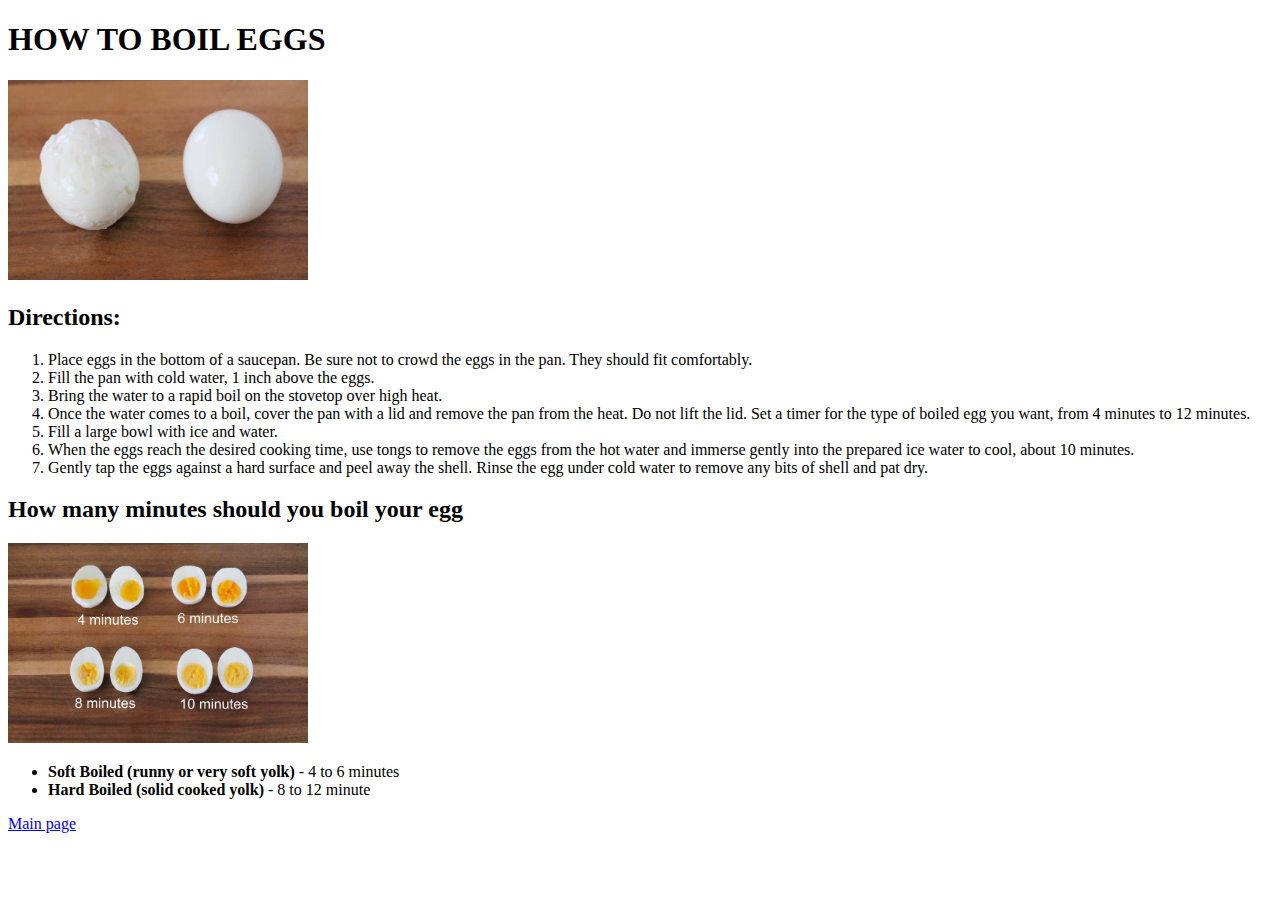
==== recipes/boiledEgg.html @ bddfb2a9 "Html only version" ====
<!DOCTYPE html>

<html lang="en">
<head>
    <meta charset="UTF-8">
    <title>Boiled Egg</title>
</head>

<body>
    <h1>HOW TO BOIL EGGS</h1>
    <img src="../image/egg.jpg" alt="EGG" style="width: 300px;">
    <h2>Directions:</h2>
    <ol>
        <li> Place eggs in the bottom of a saucepan. Be sure not to crowd the eggs in the pan. They should fit comfortably.</li>
        <li>Fill the pan with cold water, 1 inch above the eggs.</li>
        <li> Bring the water to a rapid boil on the stovetop over high heat.</li>
        <li>Once the water comes to a boil, cover the pan with a lid and remove the pan from the heat. Do not lift the lid. Set a timer for the type of boiled egg you want, from 4 minutes to 12 minutes.</li>
        <li>Fill a large bowl with ice and water.</li>
        <li>When the eggs reach the desired cooking time, use tongs to remove the eggs from the hot water and immerse gently into the prepared ice water to cool, about 10 minutes.</li>
        <li> Gently tap the eggs against a hard surface and peel away the shell. Rinse the egg under cold water to remove any bits of shell and pat dry.</li>
    </ol>
    <h2>How many minutes should you boil your egg</h2>
    <img src="../image/eggtime.jpg" alt="EGG TIME" style="width: 300px;">
    <ul>
        <li><b>Soft Boiled (runny or very soft yolk)</b> - 4 to 6 minutes</li>
        <li><b>Hard Boiled (solid cooked yolk)</b> - 8 to 12 minute</li>
    </ul>
    <a href="../index.html">Main page</a>
</body>
</html>
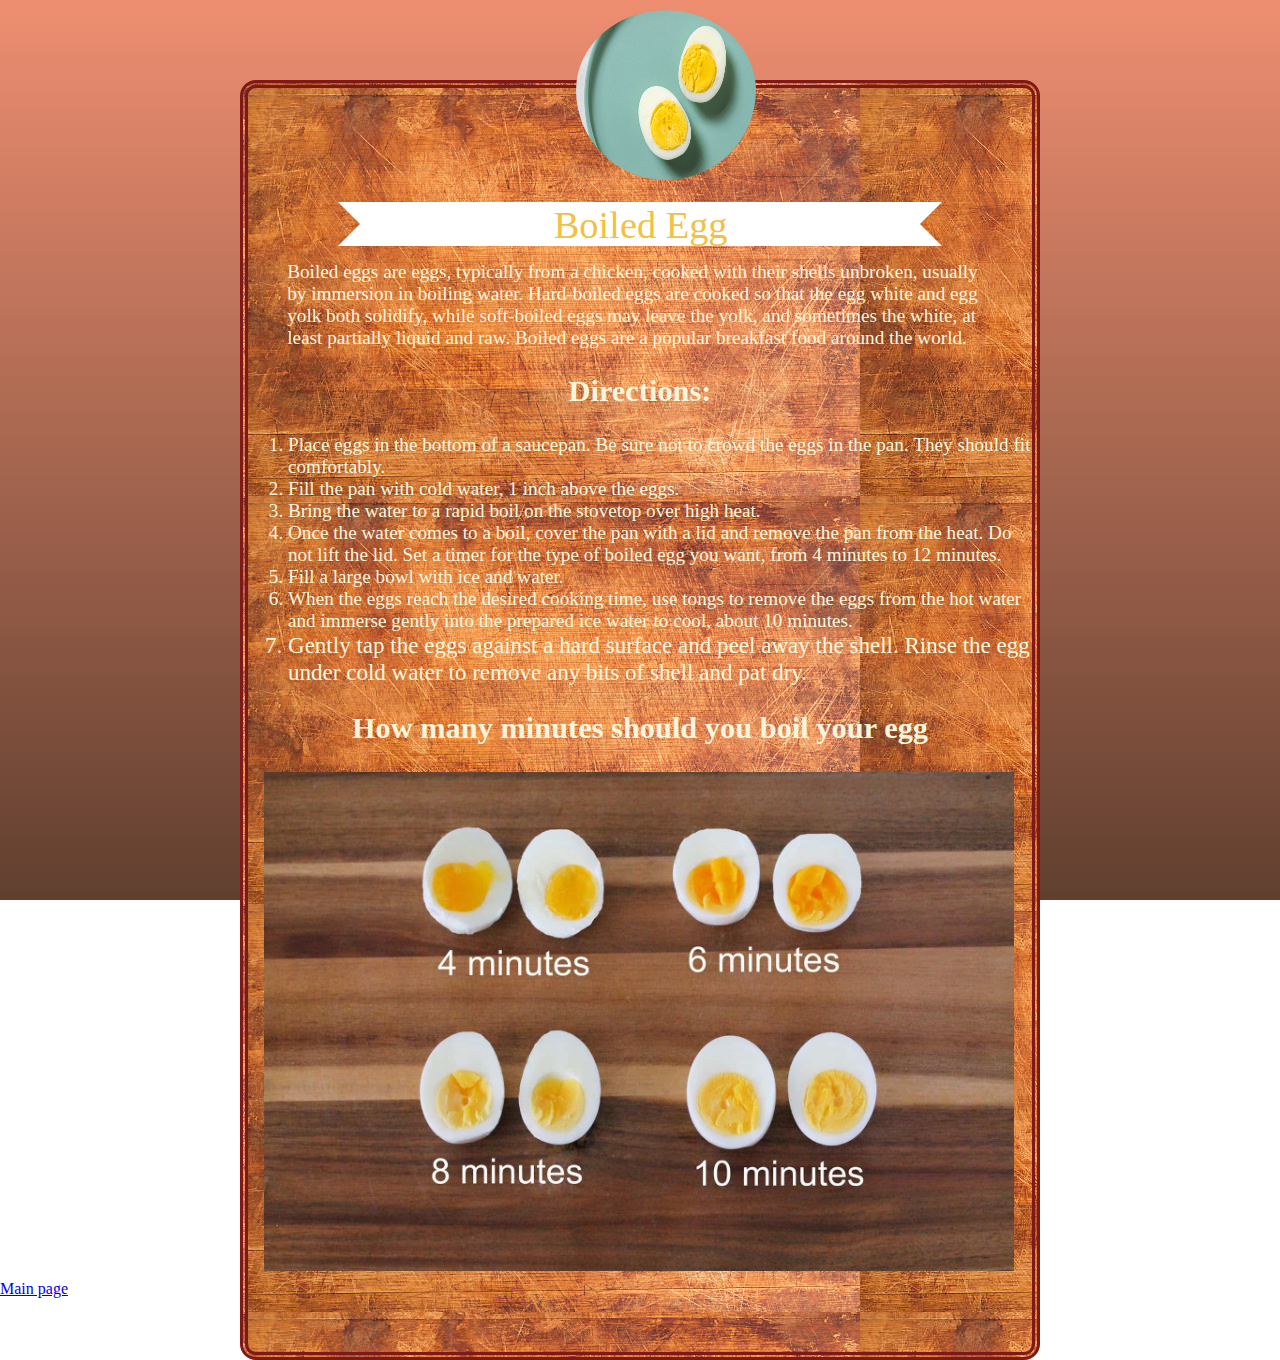
==== commit d81e2c3f: "ADDS CSS Style" ====
--- a/recipes/boiledEgg.html
+++ b/recipes/boiledEgg.html
@@ -4,27 +4,31 @@
 <head>
     <meta charset="UTF-8">
     <title>Boiled Egg</title>
+    <link href="../style.css" rel="stylesheet">
 </head>
 
 <body>
-    <h1>HOW TO BOIL EGGS</h1>
-    <img src="../image/egg.jpg" alt="EGG" style="width: 300px;">
-    <h2>Directions:</h2>
-    <ol>
-        <li> Place eggs in the bottom of a saucepan. Be sure not to crowd the eggs in the pan. They should fit comfortably.</li>
+    <img src="../image/boiledegg.jpeg" alt="EGG" style="width: 300px;" class="eggPic">
+    <div class="container eggCon">
+        <div class="underEgg"></div>
+    <h1 class="eggTitle">Boiled Egg</h1>
+    <p class="descEgg">Boiled eggs are eggs, typically from a chicken, cooked with their shells unbroken, 
+        usually by immersion in boiling water. Hard-boiled eggs are cooked so that the egg white and egg 
+        yolk both solidify, while soft-boiled eggs may leave the yolk, and sometimes the white, at least 
+        partially liquid and raw. Boiled eggs are a popular breakfast food around the world. </p>
+    <h2 class="directions">Directions:</h2>
+    <ol class="procedure">
+        <li>Place eggs in the bottom of a saucepan. Be sure not to crowd the eggs in the pan. They should fit comfortably.</li>
         <li>Fill the pan with cold water, 1 inch above the eggs.</li>
         <li> Bring the water to a rapid boil on the stovetop over high heat.</li>
         <li>Once the water comes to a boil, cover the pan with a lid and remove the pan from the heat. Do not lift the lid. Set a timer for the type of boiled egg you want, from 4 minutes to 12 minutes.</li>
         <li>Fill a large bowl with ice and water.</li>
         <li>When the eggs reach the desired cooking time, use tongs to remove the eggs from the hot water and immerse gently into the prepared ice water to cool, about 10 minutes.</li>
-        <li> Gently tap the eggs against a hard surface and peel away the shell. Rinse the egg under cold water to remove any bits of shell and pat dry.</li>
+        <li class="procedure"> Gently tap the eggs against a hard surface and peel away the shell. Rinse the egg under cold water to remove any bits of shell and pat dry.</li>
     </ol>
-    <h2>How many minutes should you boil your egg</h2>
-    <img src="../image/eggtime.jpg" alt="EGG TIME" style="width: 300px;">
-    <ul>
-        <li><b>Soft Boiled (runny or very soft yolk)</b> - 4 to 6 minutes</li>
-        <li><b>Hard Boiled (solid cooked yolk)</b> - 8 to 12 minute</li>
-    </ul>
+    <h2 class="directions">How many minutes should you boil your egg</h2>
+    <a href="https://www.youtube.com/watch?v=KFoXxLF6G5U"><img src="../image/eggtime.jpg" alt="EGG TIME" style="width: 750px; padding-left: 1em; padding-right: 0.4em;" class="timeEgg"></a>
+</div>
     <a href="../index.html">Main page</a>
 </body>
 </html>--- a/style.css
+++ b/style.css
@@ -0,0 +1,210 @@
+html   {
+    height: 100%;
+    margin: 0;
+}
+
+body   {
+    margin: 0;
+    background: linear-gradient(180deg, rgb(238, 142, 113), rgb(97, 63, 47)) fixed;
+    height: 100%;
+}
+
+.container{
+    color: wheat;
+    box-sizing: border-box;
+    position: relative;
+    margin: auto;
+    top: 5em;
+    width: 50em;
+    height: 80em;
+    border: 0.5em double rgb(129, 24, 24);
+    border-radius: 1em;
+    background:rgb(150, 36, 36);
+}
+
+.container.eggCon{
+    background: url(./image/board.jpg);
+    color: beige;
+}
+
+.krabbyImg{
+    position: absolute;
+    width:  13em;
+    text-align: center;
+    padding-top: .8%;
+    padding-left: 44%;
+    z-index: 2;
+}
+
+.krabbyImg:hover{
+    width: 13.5em;
+}
+
+.krabbyPatty{
+    position: absolute;
+    left: 37%;
+    width: 11em;
+    margin-top: 1.5em;
+    font-size: 2.4em;
+    color: rgb(241, 193, 70);
+    font-weight: normal;
+}
+
+.under{
+    width: 35em;
+    position: absolute;
+    transform: translateX(-50%);
+    top: 4.7%;
+    left: 50%;
+    border-top: 1.4em solid white;
+    border-bottom: 1.4em solid white;
+    border-left: 1.4em solid transparent;
+    border-right: 1.4em solid transparent;
+}
+
+.desc{
+    font-size: 1.2em;
+    position: relative;
+    width: 90%;
+    margin: 7em auto 0 auto;
+}
+
+.timeEgg:hover{
+    border: 0.5em double rgb(129, 24, 24);
+}
+
+.ingredients{
+    text-align: center;
+    font-size: 1.9em;
+}
+
+.directions{
+    text-align: center;
+    font-size: 1.9em;
+}
+
+.ingredientsList{
+    font-size: 1.2em;
+    display:flex;  
+    list-style:none;
+    padding-left: 0%;
+}
+
+.subCategories{
+    font-size: 1.3em;
+    text-align: center;
+    padding-bottom: 4%;
+}
+
+span{
+    padding: 3%;
+}
+
+
+.steps{
+    font-size: 1.3em;
+    text-align: center;
+}
+
+.procedure{
+    font-size: 1.2em;
+}
+
+.eggPic{
+    border-radius: 50%;
+    position: absolute;
+    max-width: 180px;
+    height: 170px;
+    text-align: center;
+    padding-top: .8%;
+    margin-left: 45%;
+    z-index: 2;
+}
+
+.eggPic:hover{
+    max-width: 200px;
+    height: 180px;
+}
+.underEgg{
+    width: 35em;
+    position: absolute;
+    transform: translateX(-50%);
+    top: 9%;
+    left: 50%;
+    border-top: 1.4em solid white;
+    border-bottom: 1.4em solid white;
+    border-left: 1.4em solid transparent;
+    border-right: 1.4em solid transparent;
+}
+
+.eggTitle{
+    position: absolute;
+    left: 39%;
+    width: 11em;
+    margin-top: 3em;
+    font-size: 2.4em;
+    color: rgb(241, 193, 70);
+    font-weight: normal;
+}
+
+.descEgg{
+    font-size: 1.2em;
+    position: relative;
+    width: 90%;
+    margin: 9em auto 0 auto;
+}
+
+.kaimanEat{
+    padding-left: 10%;
+    height: 12%;
+    width: 80%;
+}
+
+#randomRecipes{
+    position: relative;
+    font-family: "Times New Roman", Times, serif;
+    text-transform: uppercase;
+    margin-bottom: -5px;
+    font-size: 4vw;
+    text-align: center;
+}
+
+.foodPic{
+    margin-top: 3%;
+    display:flex;  
+    list-style:none;
+    justify-content: space-around;
+}
+
+#krab{
+    width: 180%;
+    height: auto;
+    padding-left: 10%;
+}
+
+#krab:hover{
+  -webkit-filter: blur(5px);
+  filter: blur(5px);
+}
+
+#egg{
+    width: 43%;
+    height: 72%;
+    margin-left: 40%;
+}
+
+#egg:hover{
+    -webkit-filter: blur(5px);
+    filter: blur(5px);
+}
+
+#gyoza{
+    width: 90%;
+    height: 72%;
+    margin-right: 5%;
+}
+
+#gyoza:hover{
+    -webkit-filter: blur(5px);
+  filter: blur(5px);
+}
